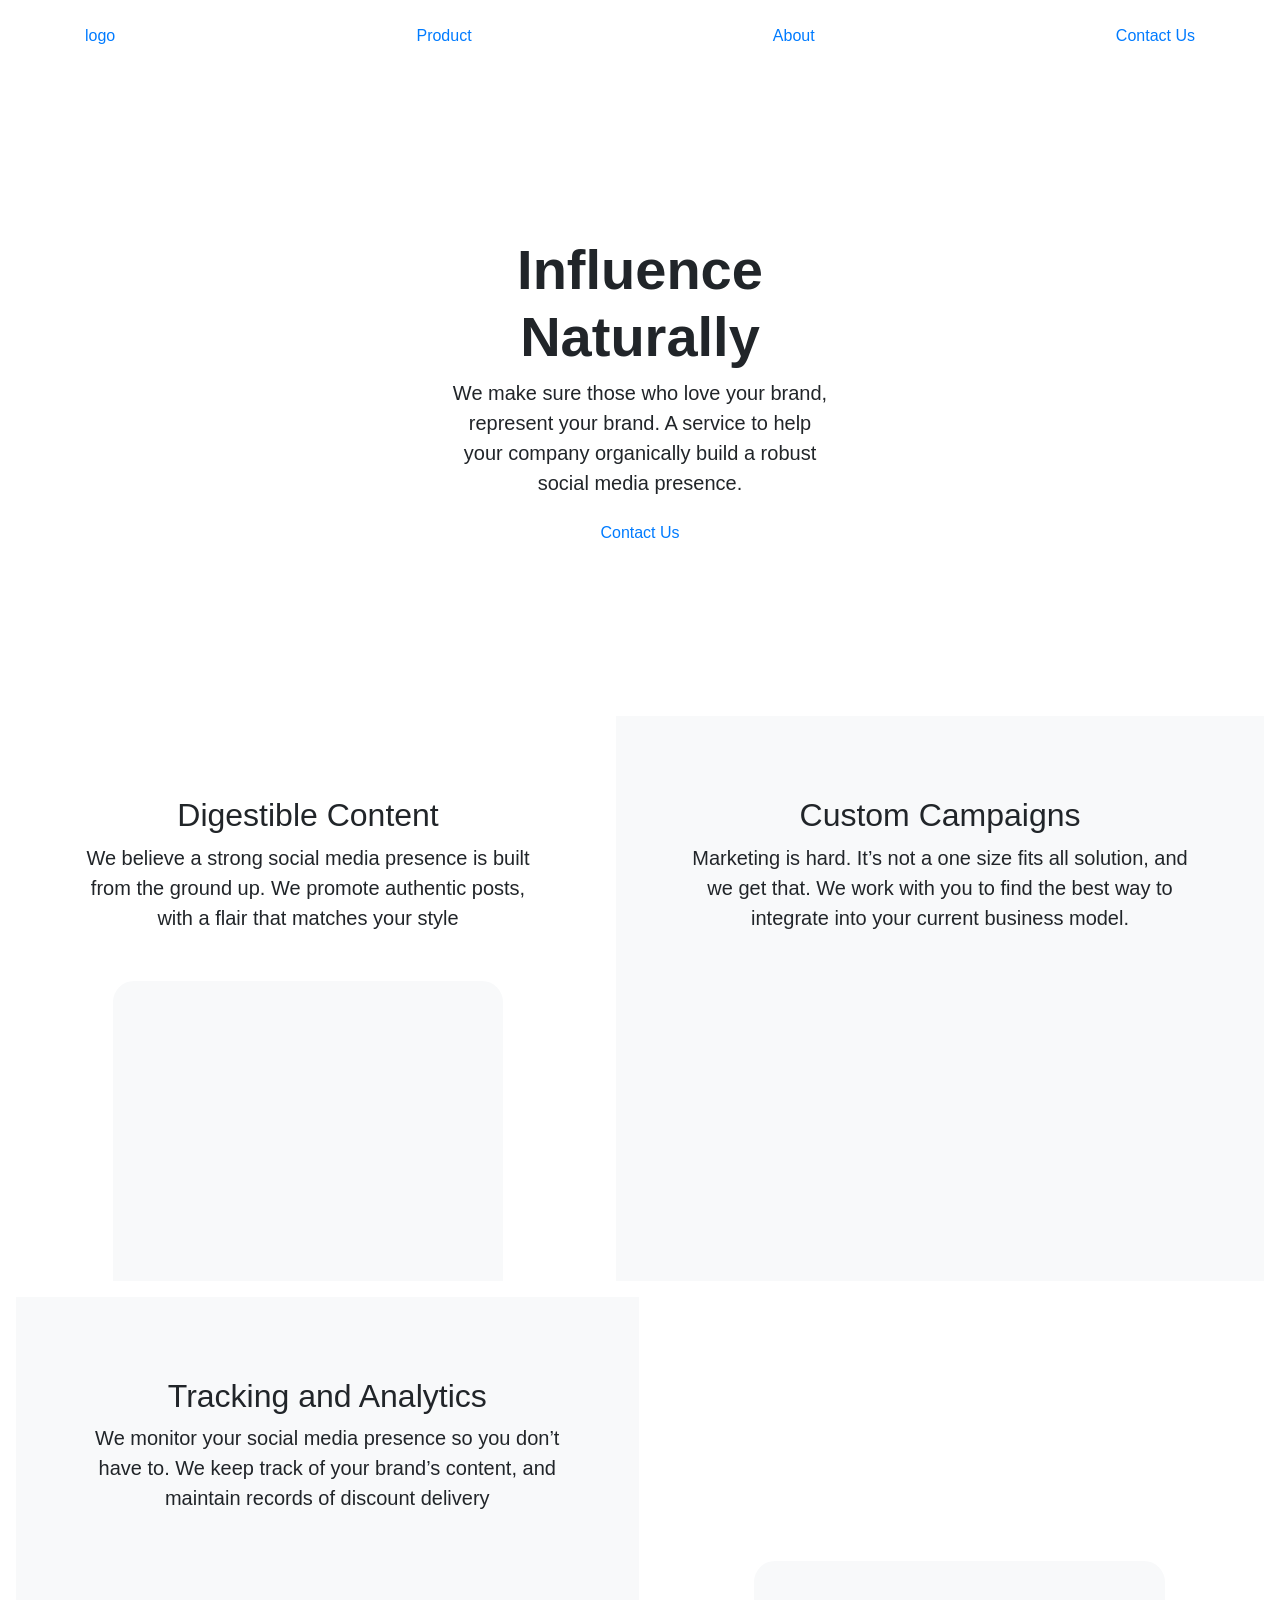
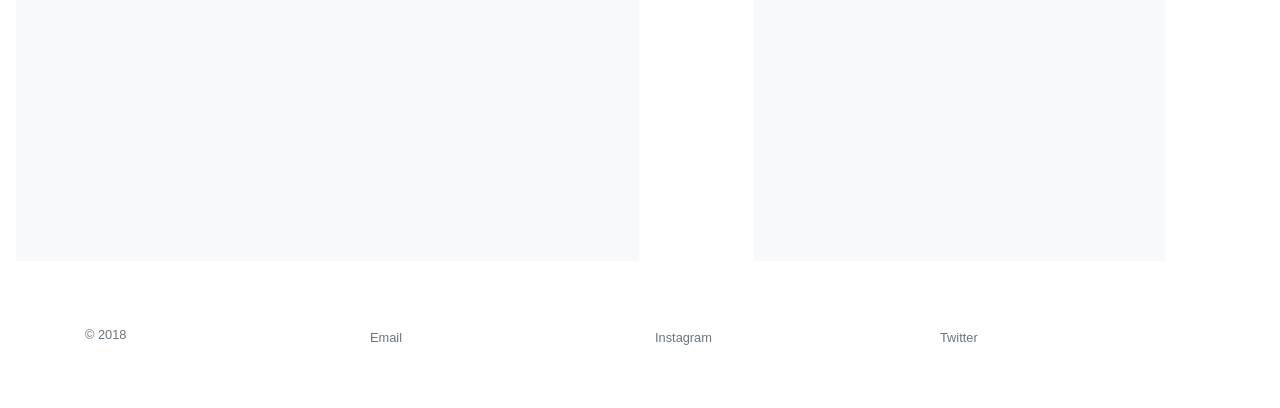
==== index.html @ c0fc3aba "moved index" ====
<!doctype html>
<html lang="en">
  <head>
    <meta charset="utf-8">
    <meta name="viewport" content="width=device-width, initial-scale=1, shrink-to-fit=no">
    <meta name="description" content="">
    <meta name="author" content="">
    <link rel="icon" href="../../../../favicon.ico">

    <title>Sonar</title>

    <!-- Bootstrap core CSS -->
    <link href="../../../../dist/css/bootstrap.min.css" rel="stylesheet">

    <!-- Custom styles for this template -->
    <link href="home.css" rel="stylesheet">
  </head>

  <body>

    <nav class="site-header py-3">
      <div class="container d-flex flex-column flex-md-row justify-content-between">
        <a class="py-2" href="#">logo</a>
        <a class="py-2 d-none d-md-inline-block" href="#" text-align="right">Product</a>
        <a class="py-2 d-none d-md-inline-block" href="#" text-align="right">About</a>
        <a class="py-2 d-none d-md-inline-block" href="#", text-align="right">Contact Us</a>
      </div>
    </nav>

    <div class="position-relative overflow-hidden p-3 p-md-5 m-md-3 text-center">
      <div class="site-banner py-1">
        <div class="col-md-5 p-lg-5 mx-auto my-5">
          <h1 class="display-4 font-weight-bold">Influence Naturally</h1>
          <p class="lead font-weight-normal charcoal">We make sure those who love your brand, represent your brand. A service to help your company organically build a robust social media presence.
          </p>
          <a class="btn" href="#">Contact Us</a>
        </div>
      </div>
    </div>

    <div class="d-md-flex flex-md-equal w-100 my-md-3 pl-md-3">
        <div class="bg-turquoise mr-md-3 pt-3 px-3 pt-md-5 px-md-5 text-center overflow-hidden">
          <div class="my-3 p-3">
            <h2 class="display-5">Digestible Content</h2>
            <p class="lead">We believe a strong social media presence is built from the ground up. We promote authentic posts, with a flair that matches your style</p>
          </div>
          <div class="bg-light box-shadow mx-auto" style="width: 80%; height: 300px; border-radius: 21px 21px 0 0;"></div>
        </div>

        <div class="bg-light mr-md-3 pt-3 px-3 pt-md-5 px-md-5 text-center overflow-hidden">
          <div class="my-3 p-3">
            <h2 class="display-5">Custom Campaigns</h2>
            <p class="lead">Marketing is hard. It’s not a one size fits all solution, and we get that. We work with you to find the best way to integrate into your current business model.</p>
          </div>
          <div class="bg-peach box-shadow mx-auto" style="width: 80%; height: 300px; border-radius: 21px 21px 0 0;"></div>
        </div>
    </div>

    <div class="d-md-flex flex-md-equal w-100 my-md-3 pl-md-3">
      <div class="bg-light mr-md-3 pt-3 px-3 pt-md-5 px-md-5 text-center overflow-hidden">
        <div class="my-3 p-3">
          <h2 class="display-5">Tracking and Analytics</h2>
          <p class="lead">We monitor your social media presence so you don’t have to. We keep track of your brand’s content, and maintain records of discount delivery</p>
        </div>
          <div class="bg-turquoise box-shadow mx-auto" style="width: 80%; height: 300px; border-radius: 21px 21px 0 0;"></div>
      </div>
      <div class="bg-peach mr-md-3 pt-3 px-3 pt-md-5 px-md-5 text-center text-white overflow-hidden">
        <div class="my-3 py-3">
          <h2 class="display-5">Placeholder</h2>
          <p class="lead">We monitor your social media presence so you don’t have to. We keep track of your brand’s content, and maintain records of discount delivery</p>
        </div>
        <div class="bg-light box-shadow mx-auto" style="width: 80%; height: 300px; border-radius: 21px 21px 0 0;"></div>
      </div>
    </div>


    <footer class="container py-5">
      <div class="row">
        <div class="col-6 col-md">
          <small class="d-block mb-3 text-muted">&copy; 2018</small>
        </div>
        <div class="col-6 col-md">
          <small class= "text-muted">Email</small>
        </div>
        <div class="col-6 col-md">
          <small class= "text-muted">Instagram</small>
        </div>
        <div class="col-6 col-md">
          <small class= "text-muted">Twitter</small>
        </div>
      </div>
    </footer>


    <!-- Bootstrap JS-->
    <script src="https://code.jquery.com/jquery-3.2.1.slim.min.js" integrity="sha384-KJ3o2DKtIkvYIK3UENzmM7KCkRr/rE9/Qpg6aAZGJwFDMVNA/GpGFF93hXpG5KkN" crossorigin="anonymous"></script>
    <script>window.jQuery || document.write('<script src="../../../../assets/js/vendor/jquery-slim.min.js"><\/script>')</script>
    <script src="../../../../assets/js/vendor/popper.min.js"></script>
    <script src="../../../../dist/js/bootstrap.min.js"></script>
    <script src="../../../../assets/js/vendor/holder.min.js"></script>
    <script>
      Holder.addTheme('thumb', {
        bg: '#55595c',
        fg: '#eceeef',
        text: 'Thumbnail'
      });
    </script>
  </body>
</html>
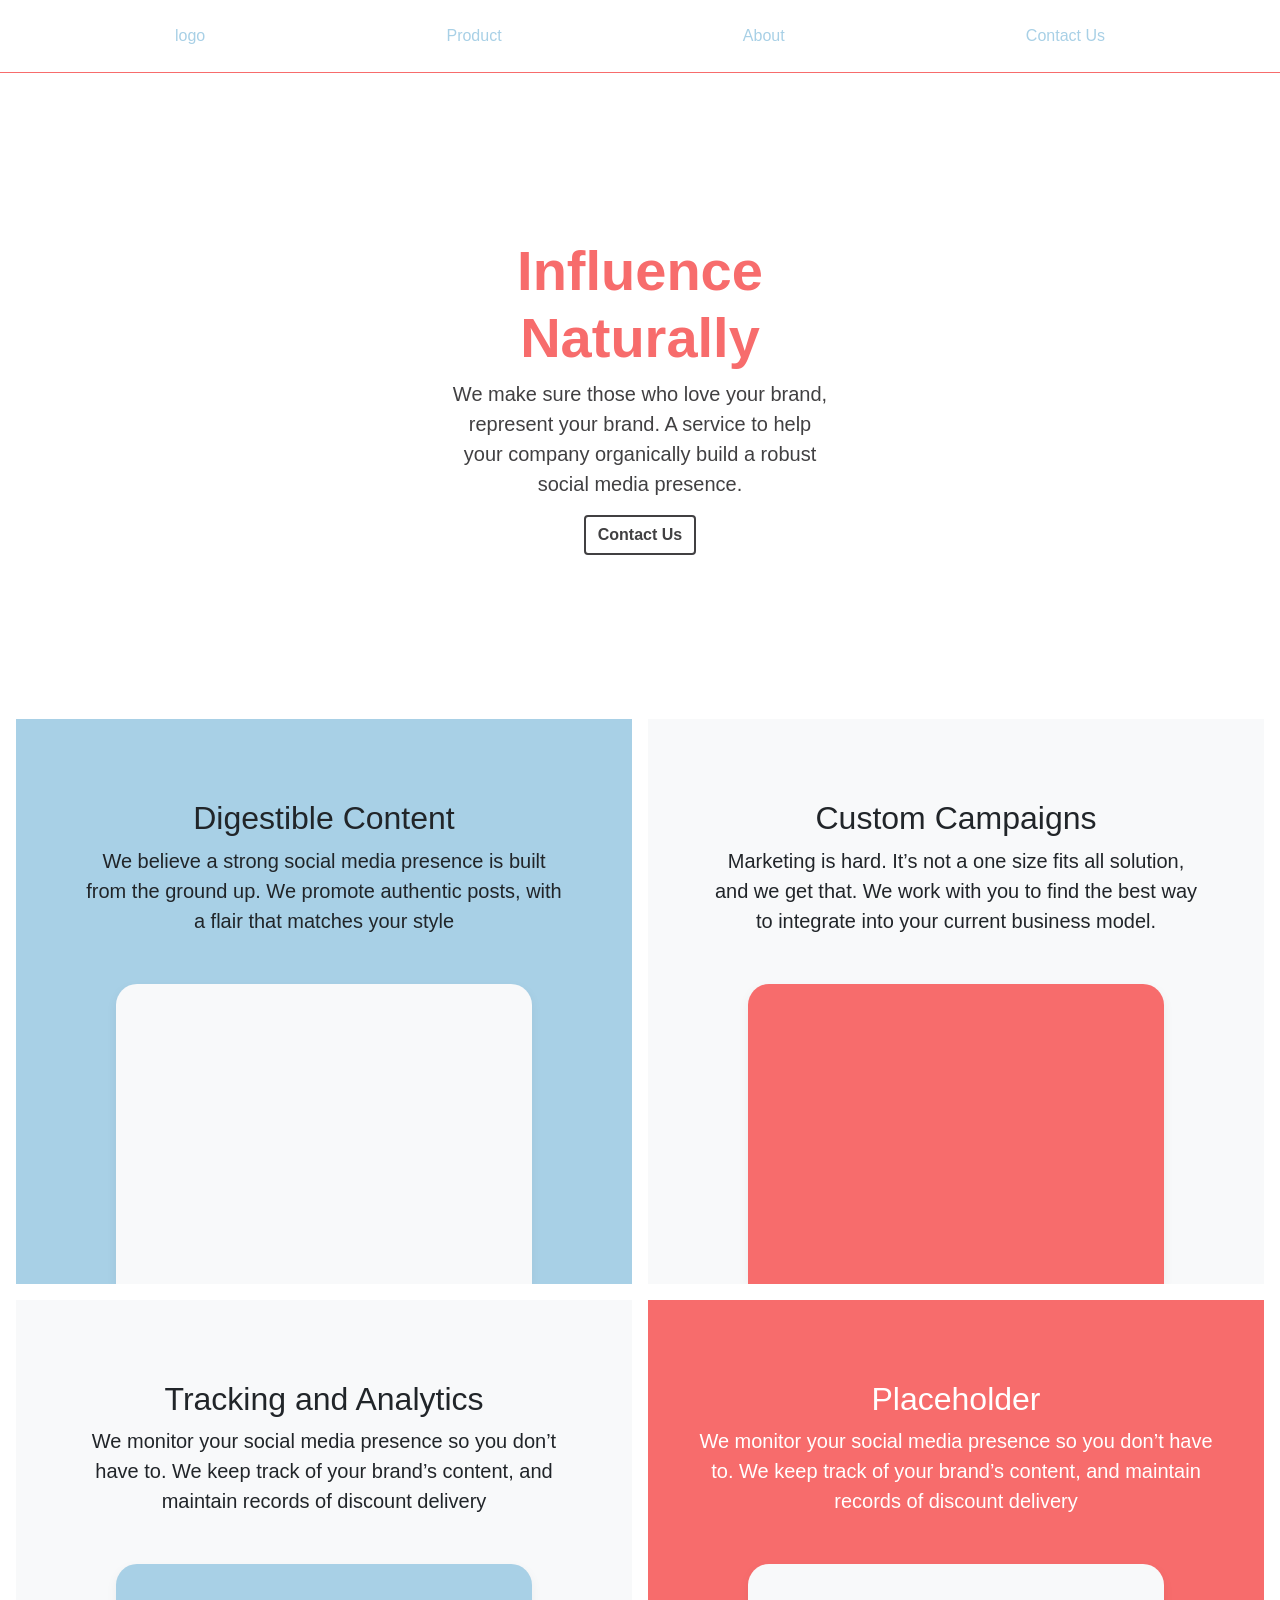
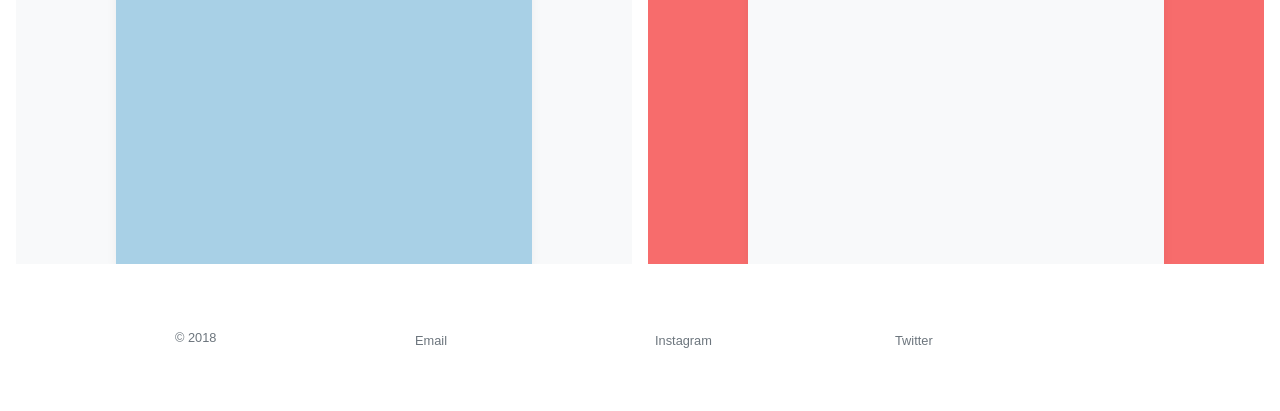
==== commit 32df94ff: "once a coder always a coder" ====
--- a/index.html
+++ b/index.html
@@ -5,15 +5,15 @@
     <meta name="viewport" content="width=device-width, initial-scale=1, shrink-to-fit=no">
     <meta name="description" content="">
     <meta name="author" content="">
-    <link rel="icon" href="../../../../favicon.ico">
+    <link rel="icon" href="favicon.ico">
 
     <title>Sonar</title>
 
     <!-- Bootstrap core CSS -->
-    <link href="../../../../dist/css/bootstrap.min.css" rel="stylesheet">
+    <link href="dist/css/bootstrap.min.css" rel="stylesheet">
 
     <!-- Custom styles for this template -->
-    <link href="home.css" rel="stylesheet">
+    <link href="site/4.0/main/home/home.css" rel="stylesheet">
   </head>
 
   <body>
@@ -94,10 +94,10 @@
 
     <!-- Bootstrap JS-->
     <script src="https://code.jquery.com/jquery-3.2.1.slim.min.js" integrity="sha384-KJ3o2DKtIkvYIK3UENzmM7KCkRr/rE9/Qpg6aAZGJwFDMVNA/GpGFF93hXpG5KkN" crossorigin="anonymous"></script>
-    <script>window.jQuery || document.write('<script src="../../../../assets/js/vendor/jquery-slim.min.js"><\/script>')</script>
-    <script src="../../../../assets/js/vendor/popper.min.js"></script>
-    <script src="../../../../dist/js/bootstrap.min.js"></script>
-    <script src="../../../../assets/js/vendor/holder.min.js"></script>
+    <script>window.jQuery || document.write('<script src="assets/js/vendor/jquery-slim.min.js"><\/script>')</script>
+    <script src="assets/js/vendor/popper.min.js"></script>
+    <script src="dist/js/bootstrap.min.js"></script>
+    <script src="assets/js/vendor/holder.min.js"></script>
     <script>
       Holder.addTheme('thumb', {
         bg: '#55595c',
--- a/site/4.0/main/home/home.css
+++ b/site/4.0/main/home/home.css
@@ -0,0 +1,82 @@
+.container {
+  max-width: 960px;
+}
+
+/*
+ * Custom translucent site header
+ */
+
+.site-header {
+  -webkit-backdrop-filter: saturate(180%) blur(20px);
+  backdrop-filter: saturate(180%) blur(20px);
+  border-bottom: 1px solid #F76C6C;
+
+}
+.site-header a {
+  color: #A8D0E6;
+  transition: ease-in-out color .15s;
+}
+.site-header a:hover {
+  color: #F76C6C;
+  transition: ease-in-out color .15s;
+  text-decoration: none;
+}
+
+.site-banner {
+  color: #F76C6C;
+}
+
+.btn {
+  /* background-color: rgba(0, 245, 245, 1); */
+  border: 2px solid #414042;
+  color: #414042;
+  font-weight: bold;
+}
+
+.btn a:hover {
+  color: #00F5F5;
+  transition: ease-in-out color .15s;
+}
+
+.bg-turquoise {
+  background-color: #A8D0E6
+}
+
+.bg-peach {
+  background-color: #F76C6C;
+}
+
+.bg-charcoal {
+  background-color: #414042;
+}
+
+.charcoal {
+  color: #414042
+}
+/*
+ * Dummy devices (replace them with your own or something else entirely!)
+ */
+
+/*
+ * Extra utilities
+ */
+
+.border-top { border-top: 1px solid #e5e5e5; }
+.border-bottom { border-bottom: 1px solid #e5e5e5; }
+
+.box-shadow { box-shadow: 0 .25rem .75rem rgba(0, 0, 0, .05); }
+
+.flex-equal > * {
+  -ms-flex: 1;
+  -webkit-box-flex: 1;
+  flex: 1;
+}
+@media (min-width: 768px) {
+  .flex-md-equal > * {
+    -ms-flex: 1;
+    -webkit-box-flex: 1;
+    flex: 1;
+  }
+}
+
+.overflow-hidden { overflow: hidden; }
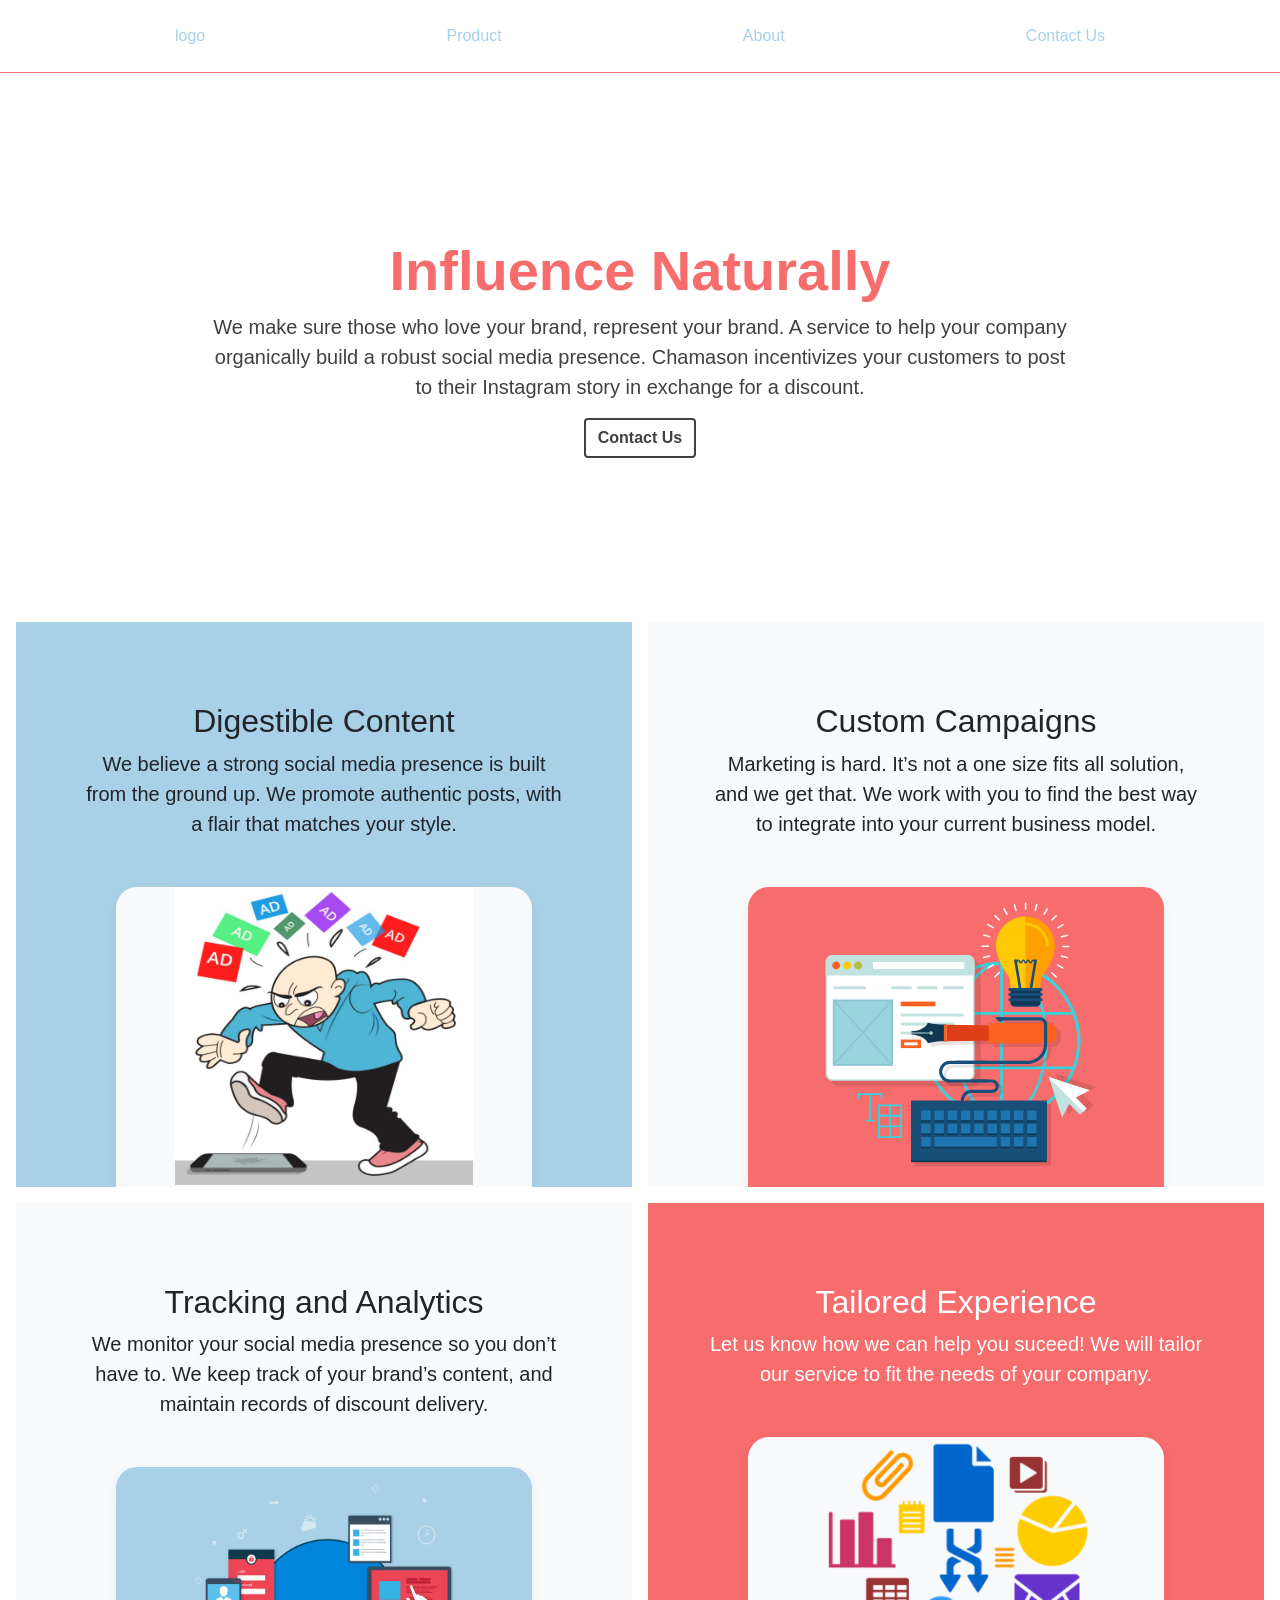
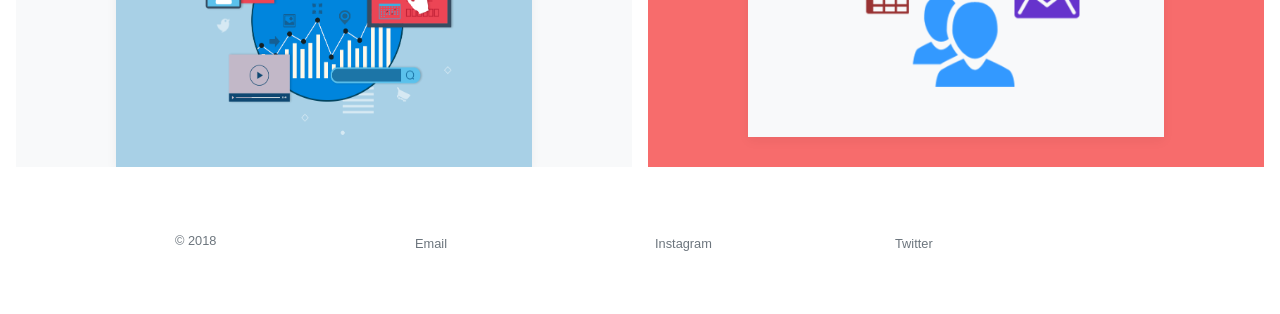
==== commit c402c9f7: "photos and no placeholder" ====
--- a/index.html
+++ b/index.html
@@ -29,9 +29,9 @@
 
     <div class="position-relative overflow-hidden p-3 p-md-5 m-md-3 text-center">
       <div class="site-banner py-1">
-        <div class="col-md-5 p-lg-5 mx-auto my-5">
+        <div class="col-md-10 p-lg-5 mx-auto my-5">
           <h1 class="display-4 font-weight-bold">Influence Naturally</h1>
-          <p class="lead font-weight-normal charcoal">We make sure those who love your brand, represent your brand. A service to help your company organically build a robust social media presence.
+          <p class="lead font-weight-normal charcoal">We make sure those who love your brand, represent your brand. A service to help your company organically build a robust social media presence. Chamason incentivizes your customers to post to their Instagram story in exchange for a discount.  
           </p>
           <a class="btn" href="#">Contact Us</a>
         </div>
@@ -42,9 +42,11 @@
         <div class="bg-turquoise mr-md-3 pt-3 px-3 pt-md-5 px-md-5 text-center overflow-hidden">
           <div class="my-3 p-3">
             <h2 class="display-5">Digestible Content</h2>
-            <p class="lead">We believe a strong social media presence is built from the ground up. We promote authentic posts, with a flair that matches your style</p>
+            <p class="lead">We believe a strong social media presence is built from the ground up. We promote authentic posts, with a flair that matches your style.</p>
           </div>
-          <div class="bg-light box-shadow mx-auto" style="width: 80%; height: 300px; border-radius: 21px 21px 0 0;"></div>
+          <div class="bg-light box-shadow mx-auto" style="width: 80%; height: 300px; border-radius: 21px 21px 0 0;">
+            <img src="digestible.png" style="width:298px;height:298px;">
+          </div>
         </div>
 
         <div class="bg-light mr-md-3 pt-3 px-3 pt-md-5 px-md-5 text-center overflow-hidden">
@@ -52,7 +54,9 @@
             <h2 class="display-5">Custom Campaigns</h2>
             <p class="lead">Marketing is hard. It’s not a one size fits all solution, and we get that. We work with you to find the best way to integrate into your current business model.</p>
           </div>
-          <div class="bg-peach box-shadow mx-auto" style="width: 80%; height: 300px; border-radius: 21px 21px 0 0;"></div>
+          <div class="bg-peach box-shadow mx-auto" style="width: 80%; height: 300px; border-radius: 21px 21px 0 0;">
+            <img src="services-webdesign.svg" style="width:298px;height:298px;">
+          </div>
         </div>
     </div>
 
@@ -60,16 +64,22 @@
       <div class="bg-light mr-md-3 pt-3 px-3 pt-md-5 px-md-5 text-center overflow-hidden">
         <div class="my-3 p-3">
           <h2 class="display-5">Tracking and Analytics</h2>
-          <p class="lead">We monitor your social media presence so you don’t have to. We keep track of your brand’s content, and maintain records of discount delivery</p>
+          <p class="lead">We monitor your social media presence so you don’t have to. We keep track of your brand’s content, and maintain records of discount delivery.</p>
         </div>
-          <div class="bg-turquoise box-shadow mx-auto" style="width: 80%; height: 300px; border-radius: 21px 21px 0 0;"></div>
+          <div class="bg-turquoise box-shadow mx-auto" style="width: 80%; height: 300px; border-radius: 21px 21px 0 0;">
+            <img src="analytics.png" style="width:298px;height:298px;">
+          </div>
       </div>
       <div class="bg-peach mr-md-3 pt-3 px-3 pt-md-5 px-md-5 text-center text-white overflow-hidden">
         <div class="my-3 py-3">
-          <h2 class="display-5">Placeholder</h2>
-          <p class="lead">We monitor your social media presence so you don’t have to. We keep track of your brand’s content, and maintain records of discount delivery</p>
+          <h2 class="display-5">Tailored Experience</h2>
+          <p class="lead">Let us know how we can help you suceed! We will tailor our service to fit the needs of your company.</p>
+
         </div>
-        <div class="bg-light box-shadow mx-auto" style="width: 80%; height: 300px; border-radius: 21px 21px 0 0;"></div>
+        <div class="bg-light box-shadow mx-auto" style="width: 80%; height: 300px; border-radius: 21px 21px 0 0;">
+      <img src="tailored.png" style="width:333px;height:250px;">
+
+        </div>
       </div>
     </div>
 
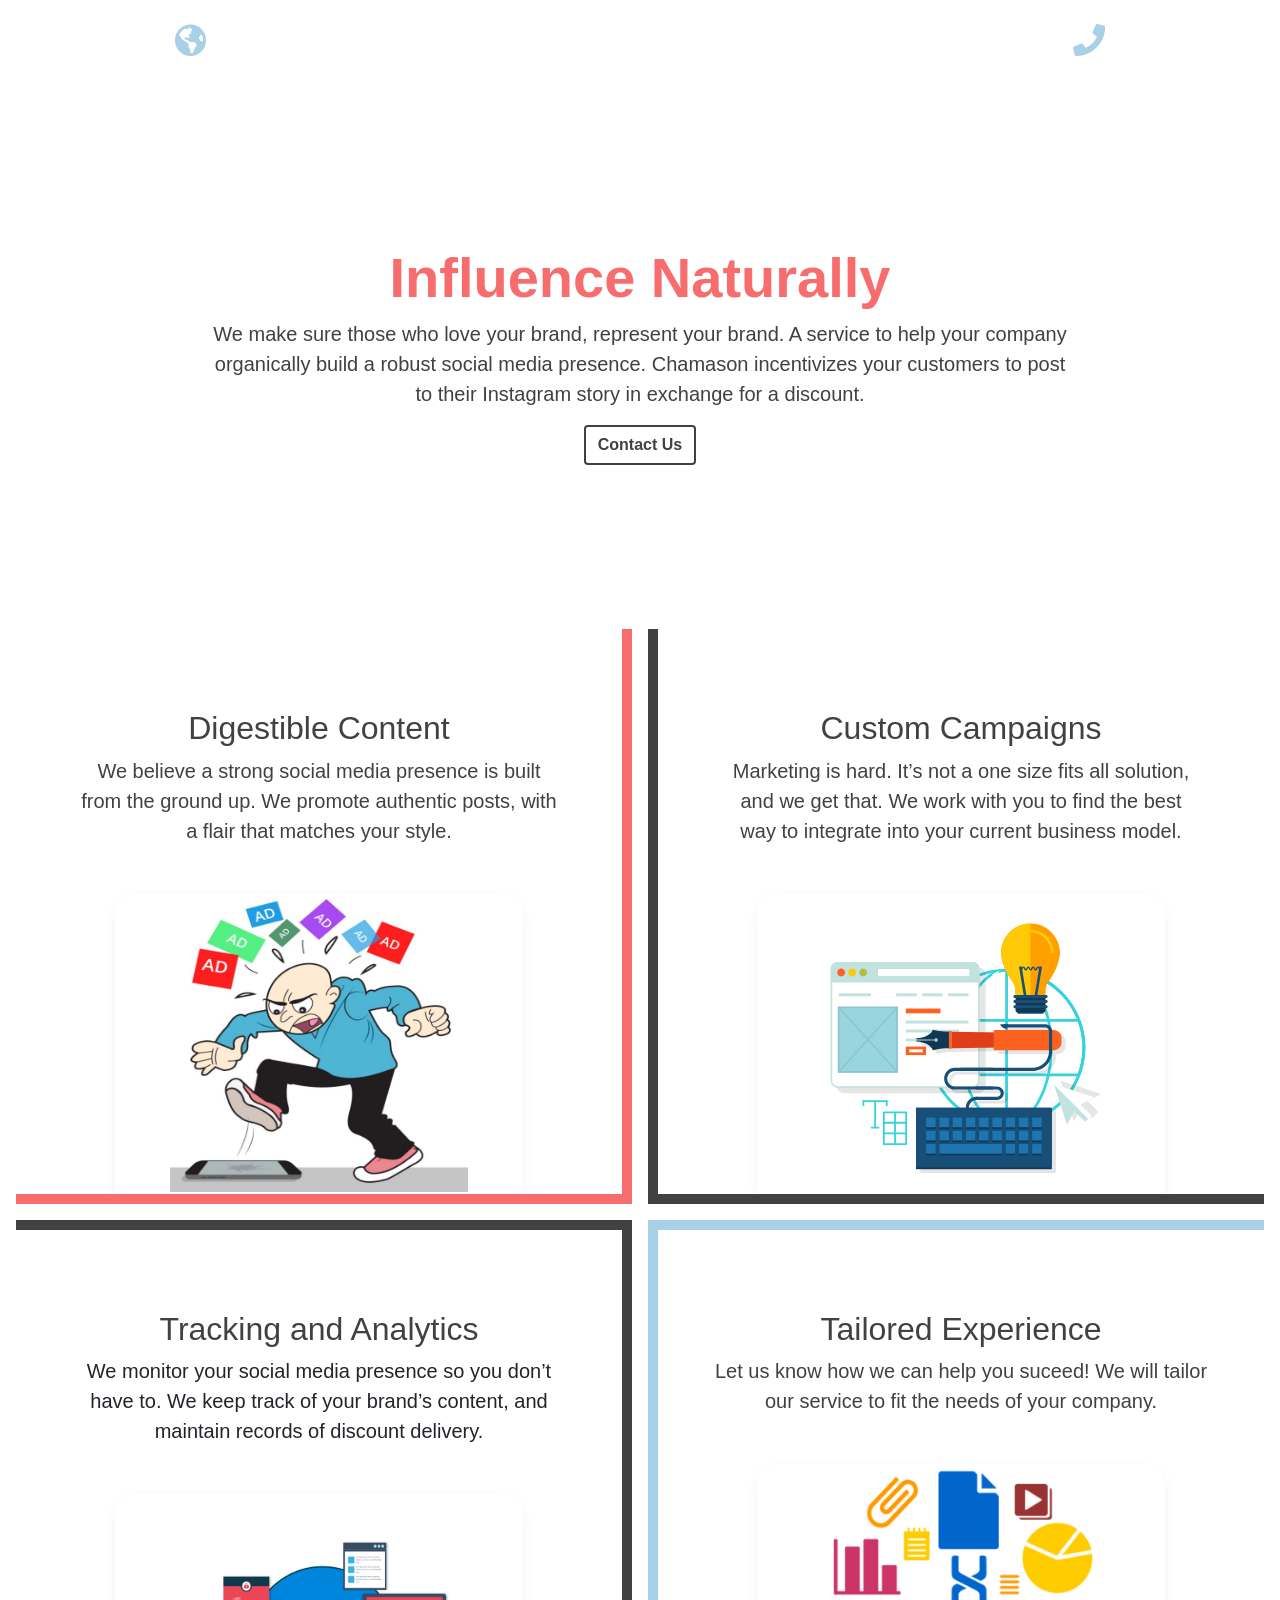
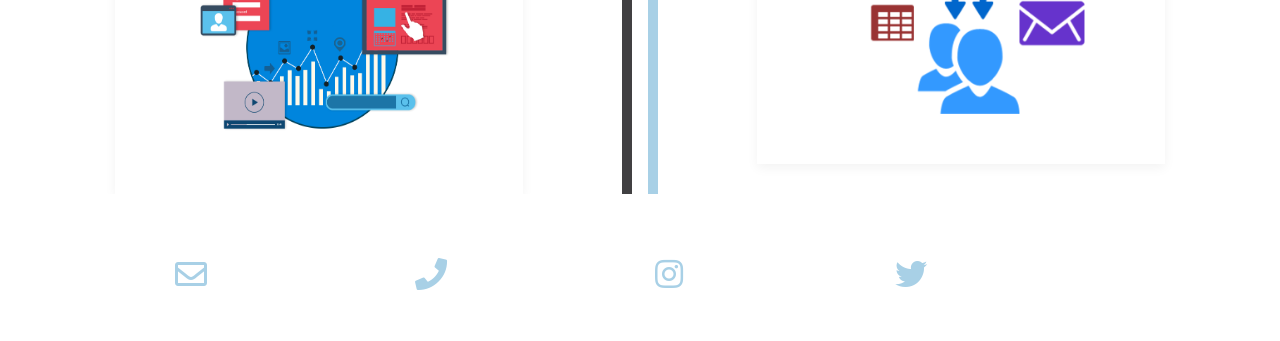
==== commit 791e8133: "Add icons and simplify design" ====
--- a/index.html
+++ b/index.html
@@ -14,16 +14,18 @@
 
     <!-- Custom styles for this template -->
     <link href="site/4.0/main/home/home.css" rel="stylesheet">
+
+    <!-- Icons via Font Awesome -->
+    <link rel="stylesheet" href="https://use.fontawesome.com/releases/v5.2.0/css/all.css" integrity="sha384-hWVjflwFxL6sNzntih27bfxkr27PmbbK/iSvJ+a4+0owXq79v+lsFkW54bOGbiDQ" crossorigin="anonymous">
   </head>
 
   <body>
 
     <nav class="site-header py-3">
-      <div class="container d-flex flex-column flex-md-row justify-content-between">
-        <a class="py-2" href="#">logo</a>
-        <a class="py-2 d-none d-md-inline-block" href="#" text-align="right">Product</a>
-        <a class="py-2 d-none d-md-inline-block" href="#" text-align="right">About</a>
-        <a class="py-2 d-none d-md-inline-block" href="#", text-align="right">Contact Us</a>
+      <div class="container d-flex justify-content-between">
+        <a class="py-2 fas fa-globe-americas fa-2x" href="#"></a>
+        <!-- <a class="py&#45;2 d&#45;none d&#45;md&#45;inline&#45;block" href="#" text&#45;align="right">Product</a> -->
+        <a class="py-2 fas fa-phone fa-2x" href="#"></a>
       </div>
     </nav>
 
@@ -31,7 +33,7 @@
       <div class="site-banner py-1">
         <div class="col-md-10 p-lg-5 mx-auto my-5">
           <h1 class="display-4 font-weight-bold">Influence Naturally</h1>
-          <p class="lead font-weight-normal charcoal">We make sure those who love your brand, represent your brand. A service to help your company organically build a robust social media presence. Chamason incentivizes your customers to post to their Instagram story in exchange for a discount.  
+          <p class="lead font-weight-normal charcoal">We make sure those who love your brand, represent your brand. A service to help your company organically build a robust social media presence. Chamason incentivizes your customers to post to their Instagram story in exchange for a discount.
           </p>
           <a class="btn" href="#">Contact Us</a>
         </div>
@@ -39,44 +41,44 @@
     </div>
 
     <div class="d-md-flex flex-md-equal w-100 my-md-3 pl-md-3">
-        <div class="bg-turquoise mr-md-3 pt-3 px-3 pt-md-5 px-md-5 text-center overflow-hidden">
+        <div class="mr-md-3 pt-3 px-3 pt-md-5 px-md-5 text-center charcoal overflow-hidden peach-bordered">
           <div class="my-3 p-3">
             <h2 class="display-5">Digestible Content</h2>
             <p class="lead">We believe a strong social media presence is built from the ground up. We promote authentic posts, with a flair that matches your style.</p>
           </div>
-          <div class="bg-light box-shadow mx-auto" style="width: 80%; height: 300px; border-radius: 21px 21px 0 0;">
+          <div class="box-shadow mx-auto" style="width: 80%; height: 300px; border-radius: 21px 21px 0 0;">
             <img src="digestible.png" style="width:298px;height:298px;">
           </div>
         </div>
 
-        <div class="bg-light mr-md-3 pt-3 px-3 pt-md-5 px-md-5 text-center overflow-hidden">
+        <div class="mr-md-3 pt-3 px-3 pt-md-5 px-md-5 text-center charcoal overflow-hidden charcoal-bordered-left">
           <div class="my-3 p-3">
             <h2 class="display-5">Custom Campaigns</h2>
             <p class="lead">Marketing is hard. It’s not a one size fits all solution, and we get that. We work with you to find the best way to integrate into your current business model.</p>
           </div>
-          <div class="bg-peach box-shadow mx-auto" style="width: 80%; height: 300px; border-radius: 21px 21px 0 0;">
+          <div class="box-shadow mx-auto" style="width: 80%; height: 300px; border-radius: 21px 21px 0 0;">
             <img src="services-webdesign.svg" style="width:298px;height:298px;">
           </div>
         </div>
     </div>
 
     <div class="d-md-flex flex-md-equal w-100 my-md-3 pl-md-3">
-      <div class="bg-light mr-md-3 pt-3 px-3 pt-md-5 px-md-5 text-center overflow-hidden">
+      <div class="mr-md-3 pt-3 px-3 pt-md-5 px-md-5 text-center overflow-hidden charcoal-bordered-right">
         <div class="my-3 p-3">
-          <h2 class="display-5">Tracking and Analytics</h2>
+          <h2 class="display-5 charcoal">Tracking and Analytics</h2>
           <p class="lead">We monitor your social media presence so you don’t have to. We keep track of your brand’s content, and maintain records of discount delivery.</p>
         </div>
-          <div class="bg-turquoise box-shadow mx-auto" style="width: 80%; height: 300px; border-radius: 21px 21px 0 0;">
+          <div class="box-shadow mx-auto" style="width: 80%; height: 300px; border-radius: 21px 21px 0 0;">
             <img src="analytics.png" style="width:298px;height:298px;">
           </div>
       </div>
-      <div class="bg-peach mr-md-3 pt-3 px-3 pt-md-5 px-md-5 text-center text-white overflow-hidden">
+      <div class="mr-md-3 pt-3 px-3 pt-md-5 px-md-5 text-center overflow-hidden turquoise-bordered charcoal">
         <div class="my-3 py-3">
           <h2 class="display-5">Tailored Experience</h2>
           <p class="lead">Let us know how we can help you suceed! We will tailor our service to fit the needs of your company.</p>
 
         </div>
-        <div class="bg-light box-shadow mx-auto" style="width: 80%; height: 300px; border-radius: 21px 21px 0 0;">
+        <div class="box-shadow mx-auto" style="width: 80%; height: 300px; border-radius: 21px 21px 0 0;">
       <img src="tailored.png" style="width:333px;height:250px;">
 
         </div>
@@ -84,22 +86,24 @@
     </div>
 
 
+    <nav class="site-footer">
     <footer class="container py-5">
       <div class="row">
         <div class="col-6 col-md">
-          <small class="d-block mb-3 text-muted">&copy; 2018</small>
+          <a class="far fa-envelope fa-2x" href=mailto:soniapnigam@gmail.com></a>
         </div>
         <div class="col-6 col-md">
-          <small class= "text-muted">Email</small>
+          <a class="fas fa-phone fa-2x" href=tel:16504501509></a>
         </div>
         <div class="col-6 col-md">
-          <small class= "text-muted">Instagram</small>
+          <a class="fab fa-instagram fa-2x" href=#></a>
         </div>
         <div class="col-6 col-md">
-          <small class= "text-muted">Twitter</small>
+          <a class="fab fa-twitter fa-2x" href=#></a>
         </div>
       </div>
     </footer>
+    </nav>
 
 
     <!-- Bootstrap JS-->
--- a/site/4.0/main/home/home.css
+++ b/site/4.0/main/home/home.css
@@ -2,14 +2,10 @@
   max-width: 960px;
 }
 
-/*
- * Custom translucent site header
- */
-
 .site-header {
   -webkit-backdrop-filter: saturate(180%) blur(20px);
   backdrop-filter: saturate(180%) blur(20px);
-  border-bottom: 1px solid #F76C6C;
+  /* border-bottom: 1px solid #F76C6C; */
 
 }
 .site-header a {
@@ -24,6 +20,16 @@
 
 .site-banner {
   color: #F76C6C;
+}
+
+.site-footer a {
+  color: #A8D0E6;
+  transition: ease-in-out color .15s;
+}
+.site-footer a:hover {
+  color: #F76C6C;
+  transition: ease-in-out color .15s;
+  text-decoration: none;
 }
 
 .btn {
@@ -53,6 +59,34 @@
 .charcoal {
   color: #414042
 }
+
+.peach {
+  color: #F76C6C
+}
+
+.turquoise {
+  color: #A8D0E6
+}
+
+.peach-bordered {
+  border-right: 10px solid #F76C6C;
+  border-bottom: 10px solid #F76C6C;
+}
+
+.turquoise-bordered {
+  border-left: 10px solid  #A8D0E6;
+  border-top: 10px solid  #A8D0E6;
+}
+
+.charcoal-bordered-left {
+  border-left: 10px solid  #414042;
+  border-bottom: 10px solid  #414042;
+}
+
+.charcoal-bordered-right {
+  border-right: 10px solid  #414042;
+  border-top: 10px solid  #414042;
+}
 /*
  * Dummy devices (replace them with your own or something else entirely!)
  */
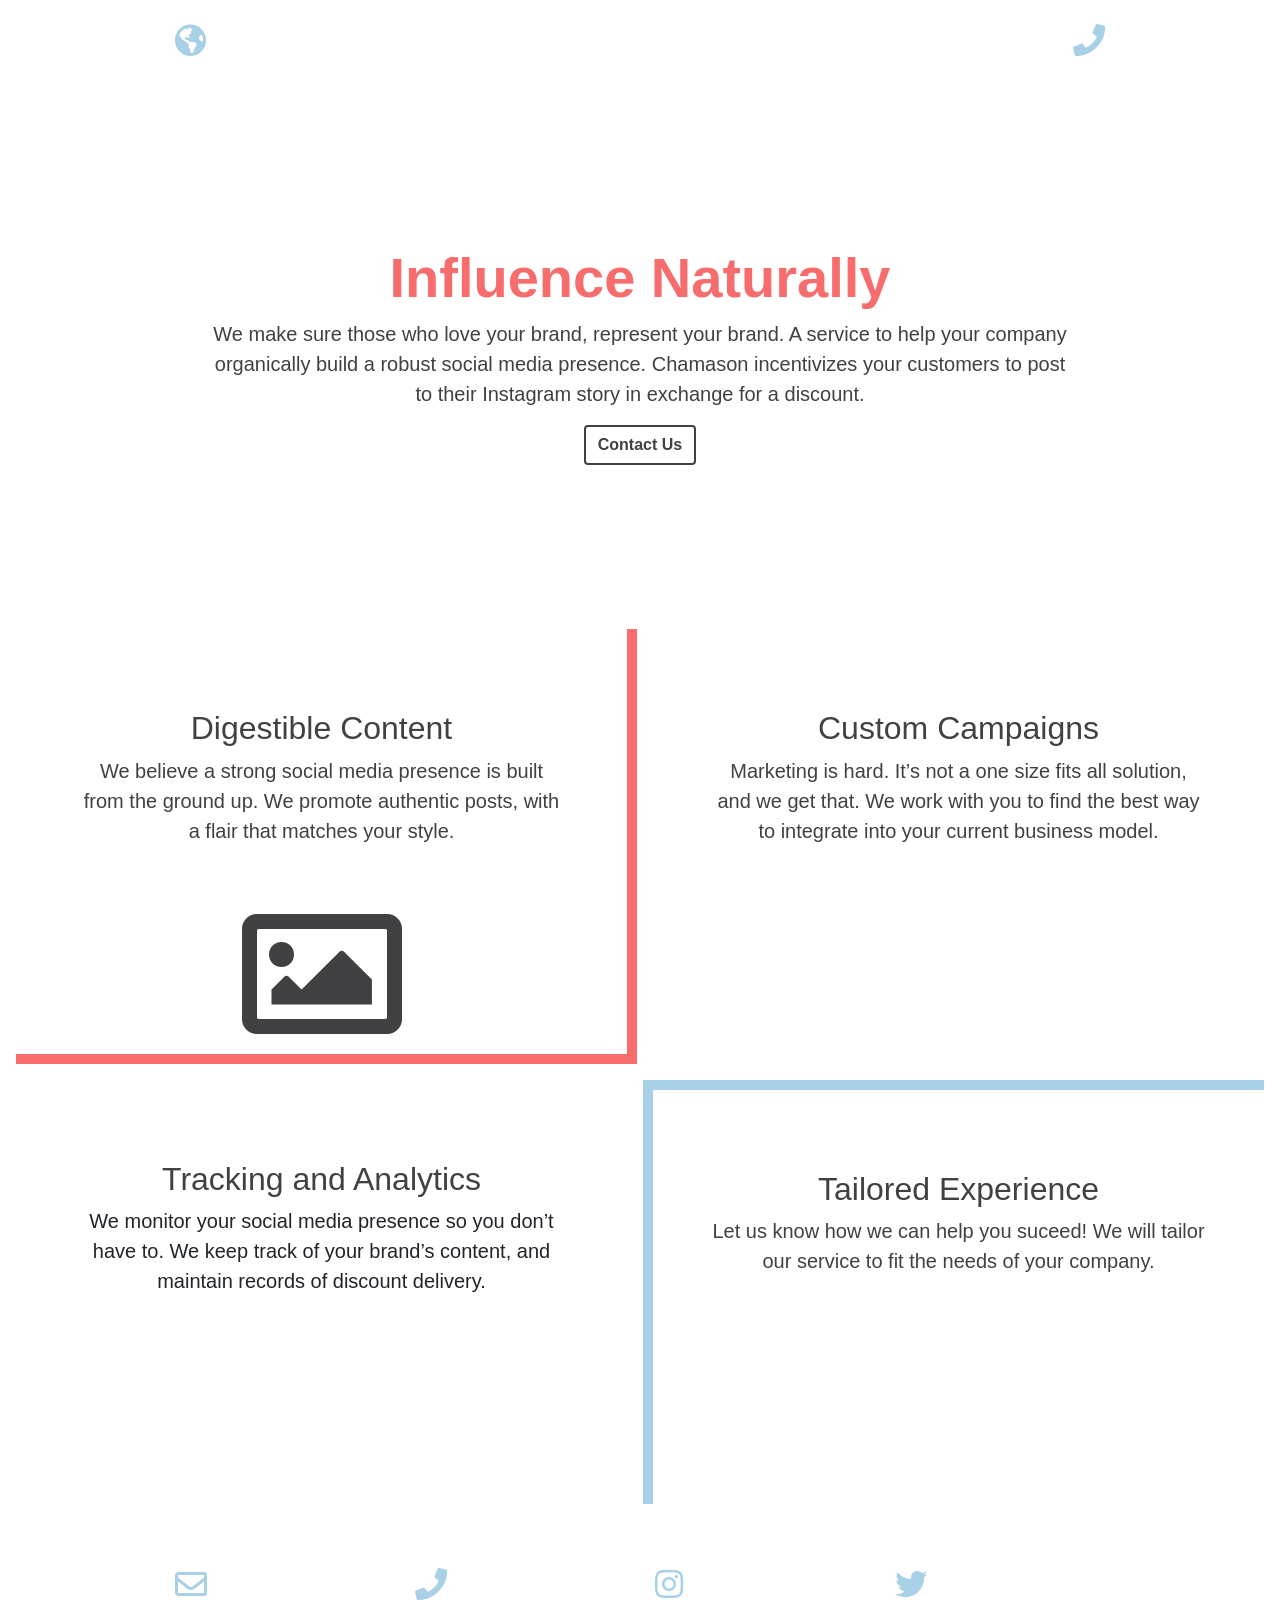
==== commit 760d15fa: "changes" ====
--- a/index.html
+++ b/index.html
@@ -46,31 +46,27 @@
             <h2 class="display-5">Digestible Content</h2>
             <p class="lead">We believe a strong social media presence is built from the ground up. We promote authentic posts, with a flair that matches your style.</p>
           </div>
-          <div class="box-shadow mx-auto" style="width: 80%; height: 300px; border-radius: 21px 21px 0 0;">
-            <img src="digestible.png" style="width:298px;height:298px;">
-          </div>
+            <i class="far fa-image fa-10x"></i>
         </div>
 
-        <div class="mr-md-3 pt-3 px-3 pt-md-5 px-md-5 text-center charcoal overflow-hidden charcoal-bordered-left">
+        <div class="mr-md-3 pt-3 px-3 pt-md-5 px-md-5 text-center charcoal overflow-hidden turquoise-bordered-left">
           <div class="my-3 p-3">
             <h2 class="display-5">Custom Campaigns</h2>
             <p class="lead">Marketing is hard. It’s not a one size fits all solution, and we get that. We work with you to find the best way to integrate into your current business model.</p>
           </div>
-          <div class="box-shadow mx-auto" style="width: 80%; height: 300px; border-radius: 21px 21px 0 0;">
-            <img src="services-webdesign.svg" style="width:298px;height:298px;">
-          </div>
+            <i class="far fa-chalkboard-teacher fa-10x"></i>
+
         </div>
     </div>
 
     <div class="d-md-flex flex-md-equal w-100 my-md-3 pl-md-3">
-      <div class="mr-md-3 pt-3 px-3 pt-md-5 px-md-5 text-center overflow-hidden charcoal-bordered-right">
+      <div class="mr-md-3 pt-3 px-3 pt-md-5 px-md-5 text-center overflow-hidden peach-bordered-right">
         <div class="my-3 p-3">
           <h2 class="display-5 charcoal">Tracking and Analytics</h2>
           <p class="lead">We monitor your social media presence so you don’t have to. We keep track of your brand’s content, and maintain records of discount delivery.</p>
         </div>
-          <div class="box-shadow mx-auto" style="width: 80%; height: 300px; border-radius: 21px 21px 0 0;">
-            <img src="analytics.png" style="width:298px;height:298px;">
-          </div>
+          <i class="far fa-chart-line fa-10x"></i>
+
       </div>
       <div class="mr-md-3 pt-3 px-3 pt-md-5 px-md-5 text-center overflow-hidden turquoise-bordered charcoal">
         <div class="my-3 py-3">
@@ -78,10 +74,8 @@
           <p class="lead">Let us know how we can help you suceed! We will tailor our service to fit the needs of your company.</p>
 
         </div>
-        <div class="box-shadow mx-auto" style="width: 80%; height: 300px; border-radius: 21px 21px 0 0;">
-      <img src="tailored.png" style="width:333px;height:250px;">
+          <i class="far fa-user-edit fa-10x"></i>
 
-        </div>
       </div>
     </div>
 
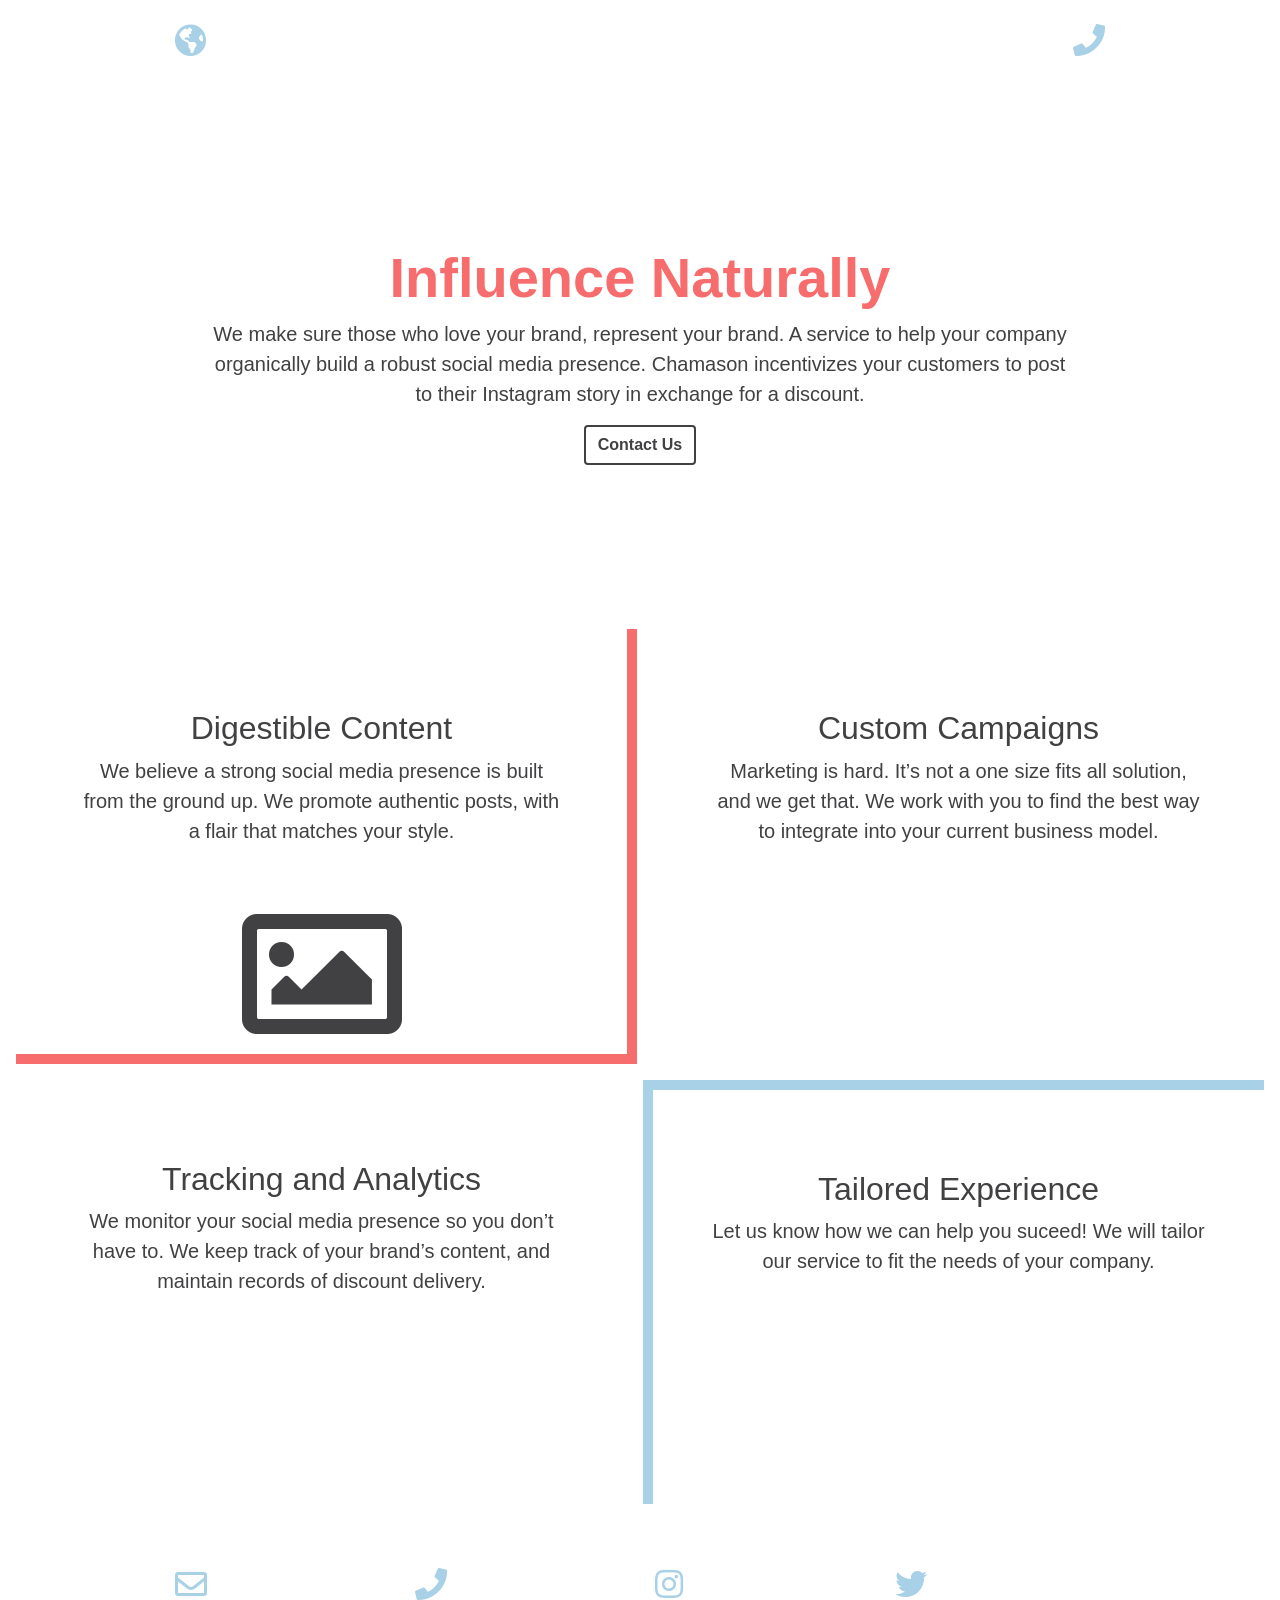
==== commit a1be5f4e: "fixup: update graphic to be charcoal" ====
--- a/index.html
+++ b/index.html
@@ -25,7 +25,7 @@
       <div class="container d-flex justify-content-between">
         <a class="py-2 fas fa-globe-americas fa-2x" href="#"></a>
         <!-- <a class="py&#45;2 d&#45;none d&#45;md&#45;inline&#45;block" href="#" text&#45;align="right">Product</a> -->
-        <a class="py-2 fas fa-phone fa-2x" href="#"></a>
+        <a class="py-2 fas fa-phone fa-2x" href=tel:16504501509></a>
       </div>
     </nav>
 
@@ -60,7 +60,7 @@
     </div>
 
     <div class="d-md-flex flex-md-equal w-100 my-md-3 pl-md-3">
-      <div class="mr-md-3 pt-3 px-3 pt-md-5 px-md-5 text-center overflow-hidden peach-bordered-right">
+      <div class="mr-md-3 pt-3 px-3 pt-md-5 px-md-5 text-center overflow-hidden peach-bordered-right charcoal">
         <div class="my-3 p-3">
           <h2 class="display-5 charcoal">Tracking and Analytics</h2>
           <p class="lead">We monitor your social media presence so you don’t have to. We keep track of your brand’s content, and maintain records of discount delivery.</p>
